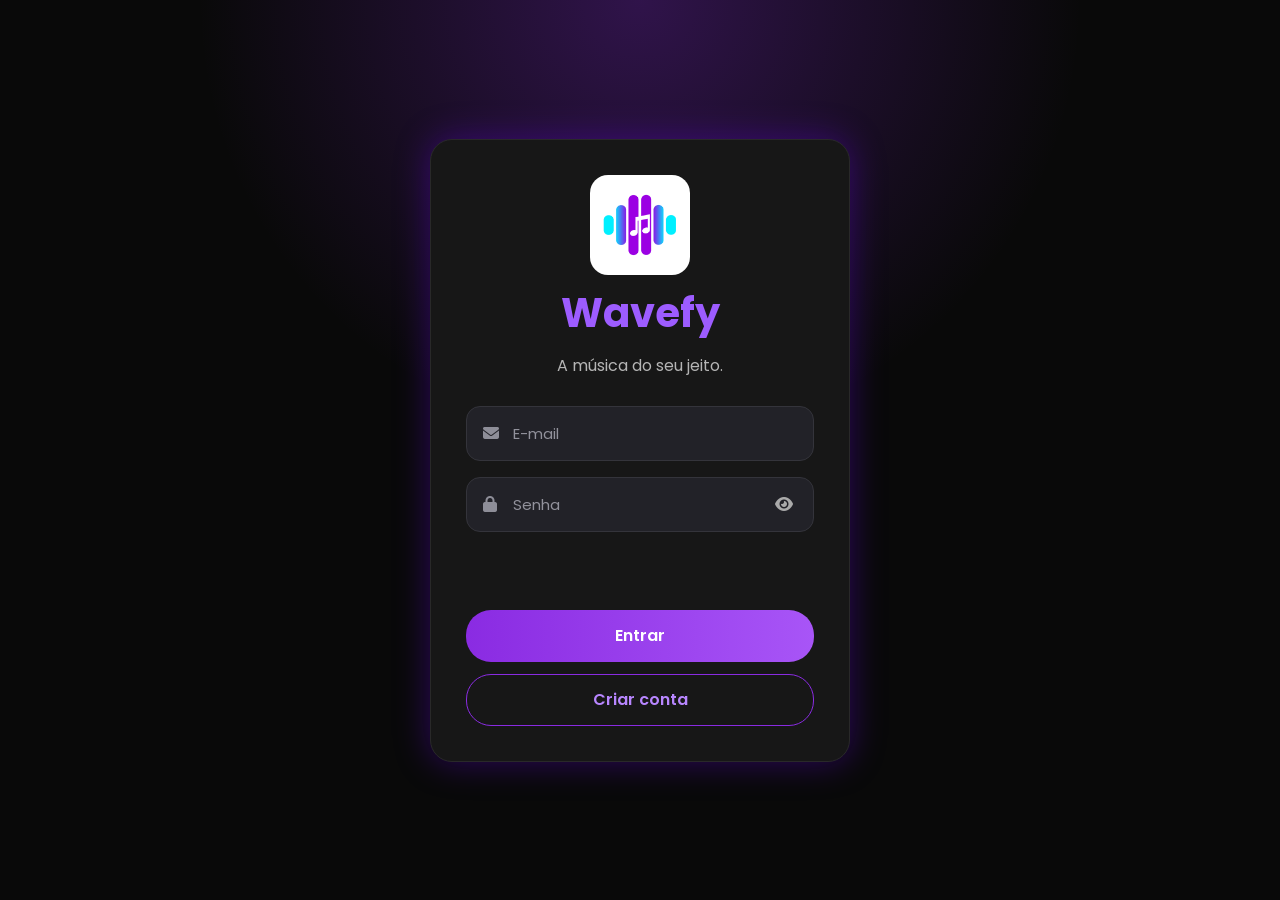
==== login.html @ f16fe2bc "first commit" ====
<!DOCTYPE html>
<html lang="pt-br">

<head>
    <meta charset="UTF-8">
    <meta name="viewport" content="width=device-width, initial-scale=1.0">

    <title>Login - Wavefy</title>

    <link rel="stylesheet" href="CSS/login.css">

    <link
        href="https://fonts.googleapis.com/css2?family=Poppins:wght@300;400;500;600;700&display=swap"
        rel="stylesheet"
    >

    <link
        rel="stylesheet"
        href="https://cdnjs.cloudflare.com/ajax/libs/font-awesome/6.7.2/css/all.min.css"
    >
</head>

<body>

<div class="container">

    <div class="login">

        <div class="logo-login">
            <img src="imagens/logo.png" alt="Logo Wavefy">
            <h1>Wavefy</h1>
        </div>

        <p id="textoLogin">A música do seu jeito.</p>

        <div id="campoNome" class="campo oculto">

            <i class="fa-solid fa-user"></i>

            <input
                type="text"
                id="nome"
                placeholder="Seu nome"
                autocomplete="name"
            >

        </div>

        <div class="campo">

            <i class="fa-solid fa-envelope"></i>

            <input
                type="email"
                id="email"
                placeholder="E-mail"
                autocomplete="email"
            >

        </div>

        <div class="campo">

            <i class="fa-solid fa-lock"></i>

            <input
                type="password"
                id="senha"
                placeholder="Senha"
                autocomplete="current-password"
            >

            <button
                type="button"
                id="mostrarSenha"
                class="mostrar-senha"
                aria-label="Mostrar senha"
            >
                <i class="fa-solid fa-eye"></i>
            </button>

        </div>

        <div id="campoConfirmarSenha" class="campo oculto">

            <i class="fa-solid fa-lock"></i>

            <input
                type="password"
                id="confirmarSenha"
                placeholder="Confirmar senha"
                autocomplete="new-password"
            >

        </div>

        <p id="mensagem" class="mensagem"></p>

        <button
            type="button"
            id="btnEntrar"
            class="btn-principal"
        >
            Entrar
        </button>

        <button
            type="button"
            id="btnCriarConta"
            class="btn-secundario"
        >
            Criar conta
        </button>

        <button
            type="button"
            id="btnVoltarLogin"
            class="btn-secundario oculto"
        >
            Já tenho uma conta
        </button>

    </div>

</div>

<script src="JS/login.js"></script>

</body>
</html>
---- CSS/login.css ----
*{
    margin:0;
    padding:0;
    box-sizing:border-box;
    font-family:'Poppins',sans-serif;
}

body{
    min-height:100vh;
    padding:30px 15px;

    display:flex;
    justify-content:center;
    align-items:center;

    background:
        radial-gradient(
            circle at top,
            rgba(138,43,226,.30),
            transparent 40%
        ),
        #090909;

    color:white;
}

.container{
    width:100%;
    display:flex;
    justify-content:center;
}

.login{
    width:420px;
    max-width:100%;

    padding:35px;

    background:#171717;
    border:1px solid #292929;
    border-radius:22px;

    text-align:center;

    box-shadow:0 0 35px rgba(111,0,255,.35);
}

.logo-login{
    display:flex;
    flex-direction:column;
    align-items:center;
    justify-content:center;
    gap:8px;

    margin-bottom:10px;
}

.logo-login img{
    width:100px;
    height:100px;

    object-fit:contain;
    border-radius:18px;
}

.logo-login h1{
    color:#9d5cff;
    font-size:40px;
}

.login > p{
    color:#b5b5b5;
    margin-bottom:28px;
}

.campo{
    position:relative;
    width:100%;
    margin-bottom:16px;
}

.campo > i{
    position:absolute;
    left:17px;
    top:50%;

    transform:translateY(-50%);

    color:#8e8e98;
    z-index:2;
}

.campo input{
    width:100%;
    height:55px;

    padding:0 50px 0 46px;

    border:1px solid #34343b;
    border-radius:14px;
    outline:none;

    background:#222228;
    color:white;

    font-size:15px;
    transition:.2s;
}

.campo input::placeholder{
    color:#92929c;
}

.campo input:focus{
    border-color:#8a2be2;
    box-shadow:0 0 0 3px rgba(138,43,226,.18);
}

.mostrar-senha{
    position:absolute;
    top:50%;
    right:12px;

    transform:translateY(-50%);

    width:36px;
    height:36px;

    display:flex;
    justify-content:center;
    align-items:center;

    padding:0;
    margin:0;

    border:none;
    border-radius:50%;

    background:transparent;
    color:#aaa;

    font-size:16px;
    cursor:pointer;

    transition:.2s;
}

.mostrar-senha:hover{
    background:#303038;
    color:white;
    transform:translateY(-50%);
}

.btn-principal,
.btn-secundario{
    width:100%;
    min-height:52px;

    padding:12px 20px;
    margin-top:12px;

    border-radius:25px;

    font-size:16px;
    font-weight:600;

    cursor:pointer;
    transition:.2s;
}

.btn-principal{
    border:none;

    background:linear-gradient(
        90deg,
        #8a2be2,
        #a855f7
    );

    color:white;
}

.btn-principal:hover{
    transform:translateY(-2px);
    box-shadow:0 8px 20px rgba(138,43,226,.30);
}

.btn-secundario{
    border:1px solid #8a2be2;
    background:transparent;
    color:#b886ff;
}

.btn-secundario:hover{
    background:rgba(138,43,226,.12);
    color:white;
}

.mensagem{
    min-height:22px;
    margin:5px 0;

    font-size:14px;
    text-align:center;
}

.mensagem.erro{
    color:#ff6474;
}

.mensagem.sucesso{
    color:#4ade80;
}

.oculto{
    display:none !important;
}

@media(max-width:500px){

    .login{
        padding:28px 22px;
    }

    .logo-login img{
        width:80px;
        height:80px;
    }

    .logo-login h1{
        font-size:34px;
    }

}
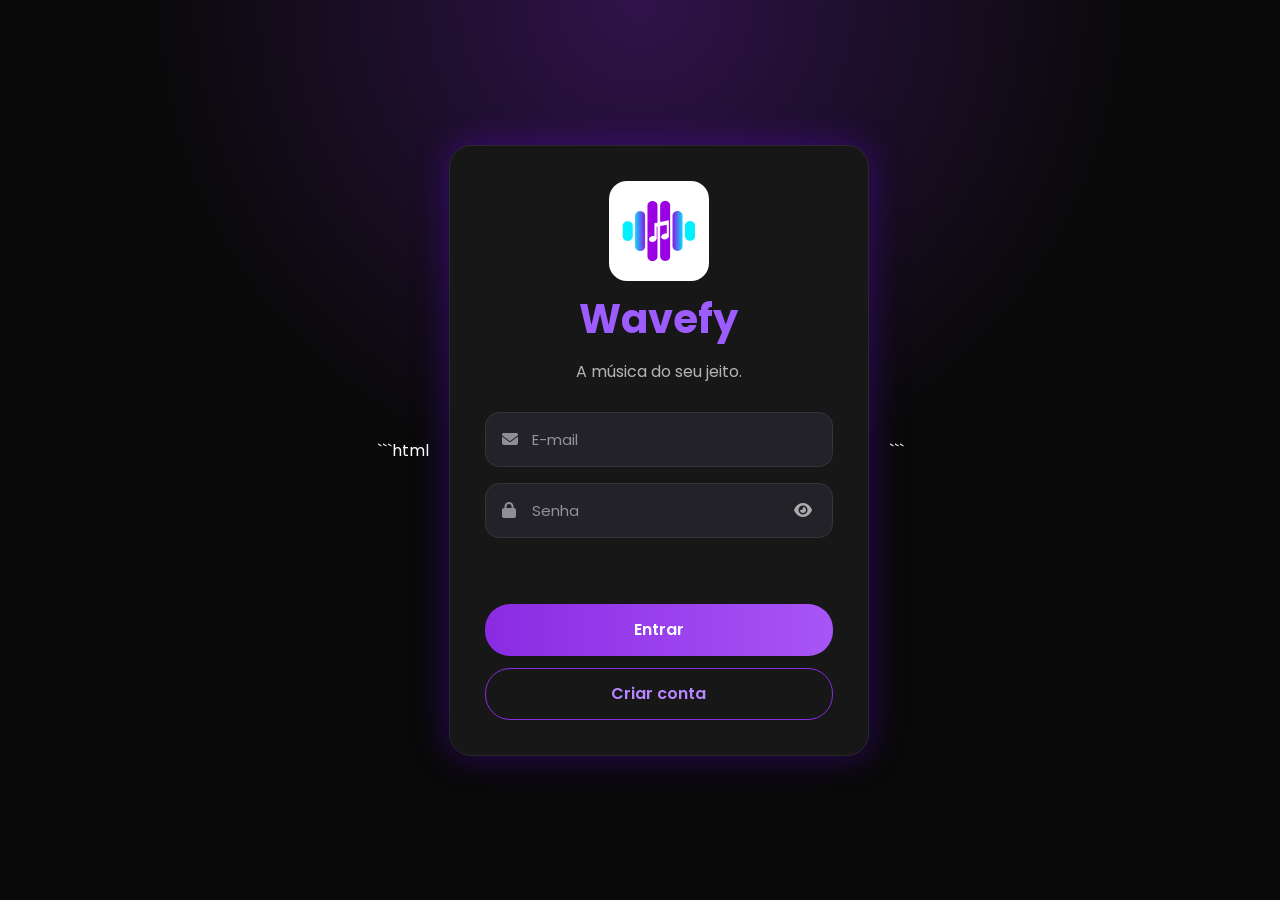
==== commit 039bba12: "mudei html" ====
--- a/login.html
+++ b/login.html
@@ -1,9 +1,14 @@
+```html
 <!DOCTYPE html>
-<html lang="pt-br">
+<html lang="pt-BR">
 
 <head>
     <meta charset="UTF-8">
-    <meta name="viewport" content="width=device-width, initial-scale=1.0">
+
+    <meta
+        name="viewport"
+        content="width=device-width, initial-scale=1.0"
+    >
 
     <title>Login - Wavefy</title>
 
@@ -22,109 +27,144 @@
 
 <body>
 
-<div class="container">
+    <main class="container">
 
-    <div class="login">
+        <section class="login">
 
-        <div class="logo-login">
-            <img src="imagens/logo.png" alt="Logo Wavefy">
-            <h1>Wavefy</h1>
-        </div>
+            <div class="logo-login">
 
-        <p id="textoLogin">A música do seu jeito.</p>
+                <img
+                    src="imagens/logo.png"
+                    alt="Logo do Wavefy"
+                >
 
-        <div id="campoNome" class="campo oculto">
+                <h1>Wavefy</h1>
 
-            <i class="fa-solid fa-user"></i>
+            </div>
 
-            <input
-                type="text"
-                id="nome"
-                placeholder="Seu nome"
-                autocomplete="name"
+            <p id="textoLogin">
+                A música do seu jeito.
+            </p>
+
+            <!-- CAMPO NOME -->
+
+            <div
+                id="campoNome"
+                class="campo oculto"
             >
 
-        </div>
+                <i class="fa-solid fa-user"></i>
 
-        <div class="campo">
+                <input
+                    type="text"
+                    id="nome"
+                    placeholder="Seu nome"
+                    autocomplete="name"
+                >
 
-            <i class="fa-solid fa-envelope"></i>
+            </div>
 
-            <input
-                type="email"
-                id="email"
-                placeholder="E-mail"
-                autocomplete="email"
+            <!-- CAMPO E-MAIL -->
+
+            <div class="campo">
+
+                <i class="fa-solid fa-envelope"></i>
+
+                <input
+                    type="email"
+                    id="email"
+                    placeholder="E-mail"
+                    autocomplete="email"
+                >
+
+            </div>
+
+            <!-- CAMPO SENHA -->
+
+            <div class="campo">
+
+                <i class="fa-solid fa-lock"></i>
+
+                <input
+                    type="password"
+                    id="senha"
+                    placeholder="Senha"
+                    autocomplete="current-password"
+                >
+
+                <button
+                    type="button"
+                    id="mostrarSenha"
+                    class="mostrar-senha"
+                    aria-label="Mostrar senha"
+                >
+                    <i class="fa-solid fa-eye"></i>
+                </button>
+
+            </div>
+
+            <!-- CONFIRMAR SENHA -->
+
+            <div
+                id="campoConfirmarSenha"
+                class="campo oculto"
             >
 
-        </div>
+                <i class="fa-solid fa-lock"></i>
 
-        <div class="campo">
+                <input
+                    type="password"
+                    id="confirmarSenha"
+                    placeholder="Confirmar senha"
+                    autocomplete="new-password"
+                >
 
-            <i class="fa-solid fa-lock"></i>
+            </div>
 
-            <input
-                type="password"
-                id="senha"
-                placeholder="Senha"
-                autocomplete="current-password"
-            >
+            <!-- MENSAGEM -->
+
+            <p
+                id="mensagem"
+                class="mensagem"
+            ></p>
+
+            <!-- BOTÃO ENTRAR OU CADASTRAR -->
 
             <button
                 type="button"
-                id="mostrarSenha"
-                class="mostrar-senha"
-                aria-label="Mostrar senha"
+                id="btnEntrar"
+                class="btn-principal"
             >
-                <i class="fa-solid fa-eye"></i>
+                Entrar
             </button>
 
-        </div>
+            <!-- ABRIR CADASTRO -->
 
-        <div id="campoConfirmarSenha" class="campo oculto">
+            <button
+                type="button"
+                id="btnCriarConta"
+                class="btn-secundario"
+            >
+                Criar conta
+            </button>
 
-            <i class="fa-solid fa-lock"></i>
+            <!-- VOLTAR AO LOGIN -->
 
-            <input
-                type="password"
-                id="confirmarSenha"
-                placeholder="Confirmar senha"
-                autocomplete="new-password"
+            <button
+                type="button"
+                id="btnVoltarLogin"
+                class="btn-secundario oculto"
             >
+                Já tenho uma conta
+            </button>
 
-        </div>
+        </section>
 
-        <p id="mensagem" class="mensagem"></p>
+    </main>
 
-        <button
-            type="button"
-            id="btnEntrar"
-            class="btn-principal"
-        >
-            Entrar
-        </button>
-
-        <button
-            type="button"
-            id="btnCriarConta"
-            class="btn-secundario"
-        >
-            Criar conta
-        </button>
-
-        <button
-            type="button"
-            id="btnVoltarLogin"
-            class="btn-secundario oculto"
-        >
-            Já tenho uma conta
-        </button>
-
-    </div>
-
-</div>
-
-<script src="JS/login.js"></script>
+    <script src="JS/login.js"></script>
 
 </body>
-</html>+
+</html>
+```
--- a/CSS/login.css
+++ b/CSS/login.css
@@ -1,234 +1,275 @@
-*{
-    margin:0;
-    padding:0;
-    box-sizing:border-box;
-    font-family:'Poppins',sans-serif;
-}
-
-body{
-    min-height:100vh;
-    padding:30px 15px;
-
-    display:flex;
-    justify-content:center;
-    align-items:center;
+* {
+    margin: 0;
+    padding: 0;
+    box-sizing: border-box;
+    font-family: "Poppins", sans-serif;
+}
+
+html,
+body {
+    width: 100%;
+    min-height: 100%;
+}
+
+body {
+    min-height: 100vh;
+    padding: 20px;
+
+    display: flex;
+    justify-content: center;
+    align-items: center;
 
     background:
         radial-gradient(
             circle at top,
-            rgba(138,43,226,.30),
-            transparent 40%
+            rgba(138, 43, 226, 0.30),
+            transparent 45%
         ),
         #090909;
 
-    color:white;
-}
-
-.container{
-    width:100%;
-    display:flex;
-    justify-content:center;
-}
-
-.login{
-    width:420px;
-    max-width:100%;
-
-    padding:35px;
-
-    background:#171717;
-    border:1px solid #292929;
-    border-radius:22px;
-
-    text-align:center;
-
-    box-shadow:0 0 35px rgba(111,0,255,.35);
-}
-
-.logo-login{
-    display:flex;
-    flex-direction:column;
-    align-items:center;
-    justify-content:center;
-    gap:8px;
-
-    margin-bottom:10px;
-}
-
-.logo-login img{
-    width:100px;
-    height:100px;
-
-    object-fit:contain;
-    border-radius:18px;
-}
-
-.logo-login h1{
-    color:#9d5cff;
-    font-size:40px;
-}
-
-.login > p{
-    color:#b5b5b5;
-    margin-bottom:28px;
-}
-
-.campo{
-    position:relative;
-    width:100%;
-    margin-bottom:16px;
-}
-
-.campo > i{
-    position:absolute;
-    left:17px;
-    top:50%;
-
-    transform:translateY(-50%);
-
-    color:#8e8e98;
-    z-index:2;
-}
-
-.campo input{
-    width:100%;
-    height:55px;
-
-    padding:0 50px 0 46px;
-
-    border:1px solid #34343b;
-    border-radius:14px;
-    outline:none;
-
-    background:#222228;
-    color:white;
-
-    font-size:15px;
-    transition:.2s;
-}
-
-.campo input::placeholder{
-    color:#92929c;
-}
-
-.campo input:focus{
-    border-color:#8a2be2;
-    box-shadow:0 0 0 3px rgba(138,43,226,.18);
-}
-
-.mostrar-senha{
-    position:absolute;
-    top:50%;
-    right:12px;
-
-    transform:translateY(-50%);
-
-    width:36px;
-    height:36px;
-
-    display:flex;
-    justify-content:center;
-    align-items:center;
-
-    padding:0;
-    margin:0;
-
-    border:none;
-    border-radius:50%;
-
-    background:transparent;
-    color:#aaa;
-
-    font-size:16px;
-    cursor:pointer;
-
-    transition:.2s;
-}
-
-.mostrar-senha:hover{
-    background:#303038;
-    color:white;
-    transform:translateY(-50%);
+    color: white;
+}
+
+button,
+input {
+    font-family: inherit;
+}
+
+.container {
+    width: 100%;
+    max-width: 460px;
+
+    display: flex;
+    justify-content: center;
+    align-items: center;
+}
+
+.login {
+    width: 100%;
+    max-width: 420px;
+
+    padding: 35px;
+
+    background: #171717;
+
+    border: 1px solid #292929;
+    border-radius: 22px;
+
+    text-align: center;
+
+    overflow: hidden;
+
+    box-shadow:
+        0 0 35px rgba(111, 0, 255, 0.35);
+}
+
+.logo-login {
+    display: flex;
+    flex-direction: column;
+    align-items: center;
+
+    gap: 8px;
+    margin-bottom: 10px;
+}
+
+.logo-login img {
+    width: 100px;
+    height: 100px;
+
+    object-fit: contain;
+    border-radius: 18px;
+}
+
+.logo-login h1 {
+    color: #9d5cff;
+    font-size: 40px;
+    font-weight: 700;
+}
+
+.login > p {
+    color: #b5b5b5;
+    margin-bottom: 28px;
+}
+
+.campo {
+    position: relative;
+
+    width: 100%;
+    max-width: 100%;
+
+    margin-bottom: 16px;
+}
+
+.campo > i {
+    position: absolute;
+
+    left: 17px;
+    top: 50%;
+
+    transform: translateY(-50%);
+
+    color: #8e8e98;
+
+    pointer-events: none;
+    z-index: 2;
+}
+
+.campo input {
+    display: block;
+
+    width: 100%;
+    max-width: 100%;
+    height: 55px;
+
+    padding: 0 50px 0 46px;
+
+    border: 1px solid #34343b;
+    border-radius: 14px;
+    outline: none;
+
+    background: #222228;
+    color: white;
+
+    font-size: 15px;
+
+    transition: 0.2s;
+}
+
+.campo input::placeholder {
+    color: #92929c;
+}
+
+.campo input:focus {
+    border-color: #8a2be2;
+
+    box-shadow:
+        0 0 0 3px rgba(138, 43, 226, 0.18);
+}
+
+.mostrar-senha {
+    position: absolute;
+
+    top: 50%;
+    right: 12px;
+
+    transform: translateY(-50%);
+
+    width: 36px;
+    height: 36px;
+
+    display: flex;
+    justify-content: center;
+    align-items: center;
+
+    padding: 0;
+
+    border: none;
+    border-radius: 50%;
+
+    background: transparent;
+    color: #aaaaaa;
+
+    font-size: 16px;
+    cursor: pointer;
+
+    transition: 0.2s;
+}
+
+.mostrar-senha:hover {
+    background: #303038;
+    color: white;
 }
 
 .btn-principal,
-.btn-secundario{
-    width:100%;
-    min-height:52px;
-
-    padding:12px 20px;
-    margin-top:12px;
-
-    border-radius:25px;
-
-    font-size:16px;
-    font-weight:600;
-
-    cursor:pointer;
-    transition:.2s;
-}
-
-.btn-principal{
-    border:none;
-
-    background:linear-gradient(
-        90deg,
-        #8a2be2,
-        #a855f7
-    );
-
-    color:white;
-}
-
-.btn-principal:hover{
-    transform:translateY(-2px);
-    box-shadow:0 8px 20px rgba(138,43,226,.30);
-}
-
-.btn-secundario{
-    border:1px solid #8a2be2;
-    background:transparent;
-    color:#b886ff;
-}
-
-.btn-secundario:hover{
-    background:rgba(138,43,226,.12);
-    color:white;
-}
-
-.mensagem{
-    min-height:22px;
-    margin:5px 0;
-
-    font-size:14px;
-    text-align:center;
-}
-
-.mensagem.erro{
-    color:#ff6474;
-}
-
-.mensagem.sucesso{
-    color:#4ade80;
-}
-
-.oculto{
-    display:none !important;
-}
-
-@media(max-width:500px){
-
-    .login{
-        padding:28px 22px;
-    }
-
-    .logo-login img{
-        width:80px;
-        height:80px;
-    }
-
-    .logo-login h1{
-        font-size:34px;
+.btn-secundario {
+    display: block;
+
+    width: 100%;
+    max-width: 100%;
+    min-height: 52px;
+
+    padding: 12px 20px;
+    margin-top: 12px;
+
+    border-radius: 25px;
+
+    font-size: 16px;
+    font-weight: 600;
+
+    cursor: pointer;
+
+    transition: 0.2s;
+}
+
+.btn-principal {
+    border: none;
+
+    background:
+        linear-gradient(
+            90deg,
+            #8a2be2,
+            #a855f7
+        );
+
+    color: white;
+}
+
+.btn-principal:hover {
+    transform: translateY(-2px);
+
+    box-shadow:
+        0 8px 20px rgba(138, 43, 226, 0.30);
+}
+
+.btn-secundario {
+    border: 1px solid #8a2be2;
+
+    background: transparent;
+    color: #b886ff;
+}
+
+.btn-secundario:hover {
+    background: rgba(138, 43, 226, 0.12);
+    color: white;
+}
+
+.mensagem {
+    min-height: 22px;
+    margin: 5px 0;
+
+    font-size: 14px;
+    text-align: center;
+}
+
+.mensagem.erro {
+    color: #ff6474;
+}
+
+.mensagem.sucesso {
+    color: #4ade80;
+}
+
+.oculto {
+    display: none !important;
+}
+
+@media (max-width: 500px) {
+
+    body {
+        padding: 15px;
+    }
+
+    .login {
+        padding: 28px 22px;
+    }
+
+    .logo-login img {
+        width: 80px;
+        height: 80px;
+    }
+
+    .logo-login h1 {
+        font-size: 34px;
     }
 
 }
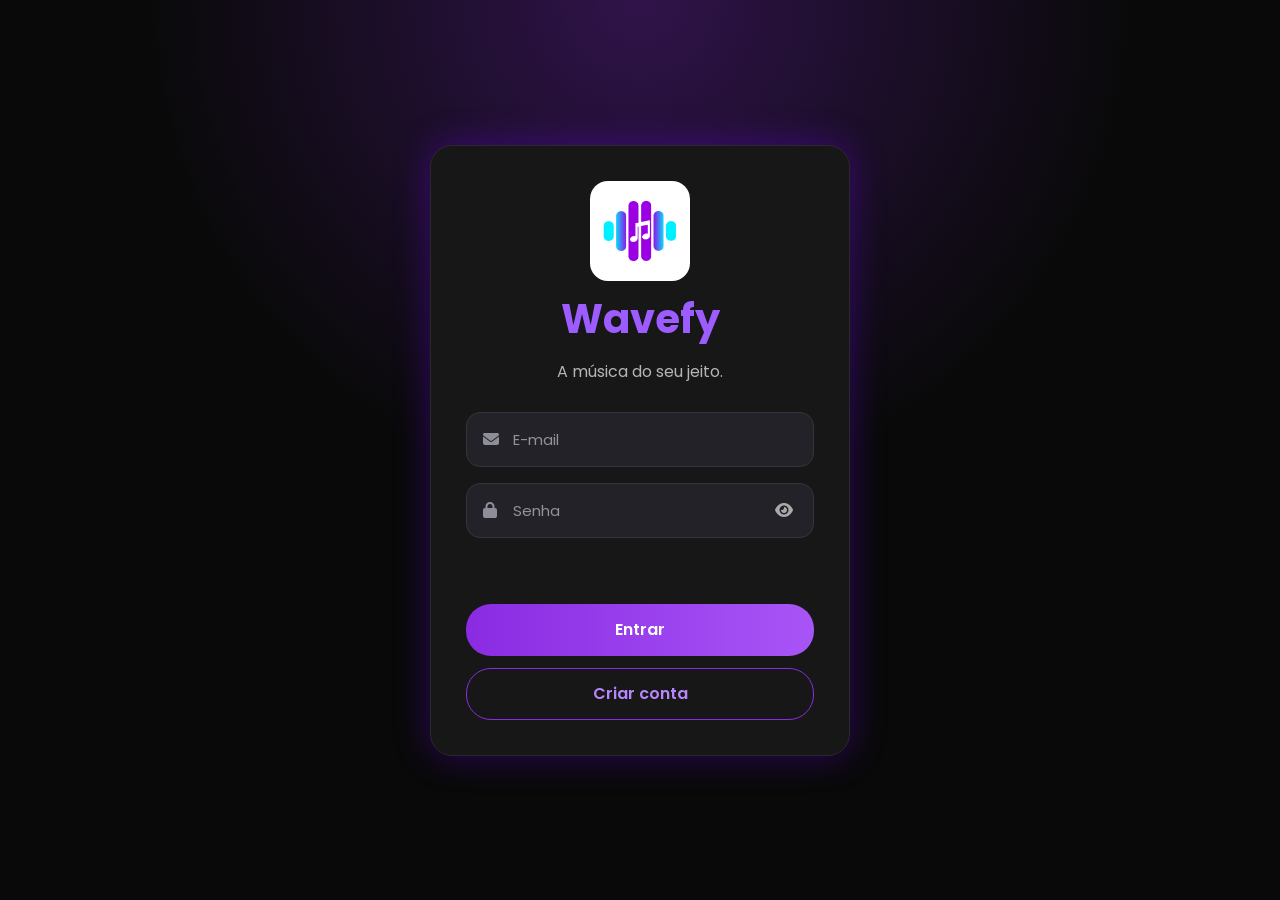
==== commit 6b9ba7bc: "nada" ====
--- a/login.html
+++ b/login.html
@@ -1,4 +1,3 @@
-```html
 <!DOCTYPE html>
 <html lang="pt-BR">
 
@@ -165,6 +164,5 @@
     <script src="JS/login.js"></script>
 
 </body>
+</html>
 
-</html>
-```
